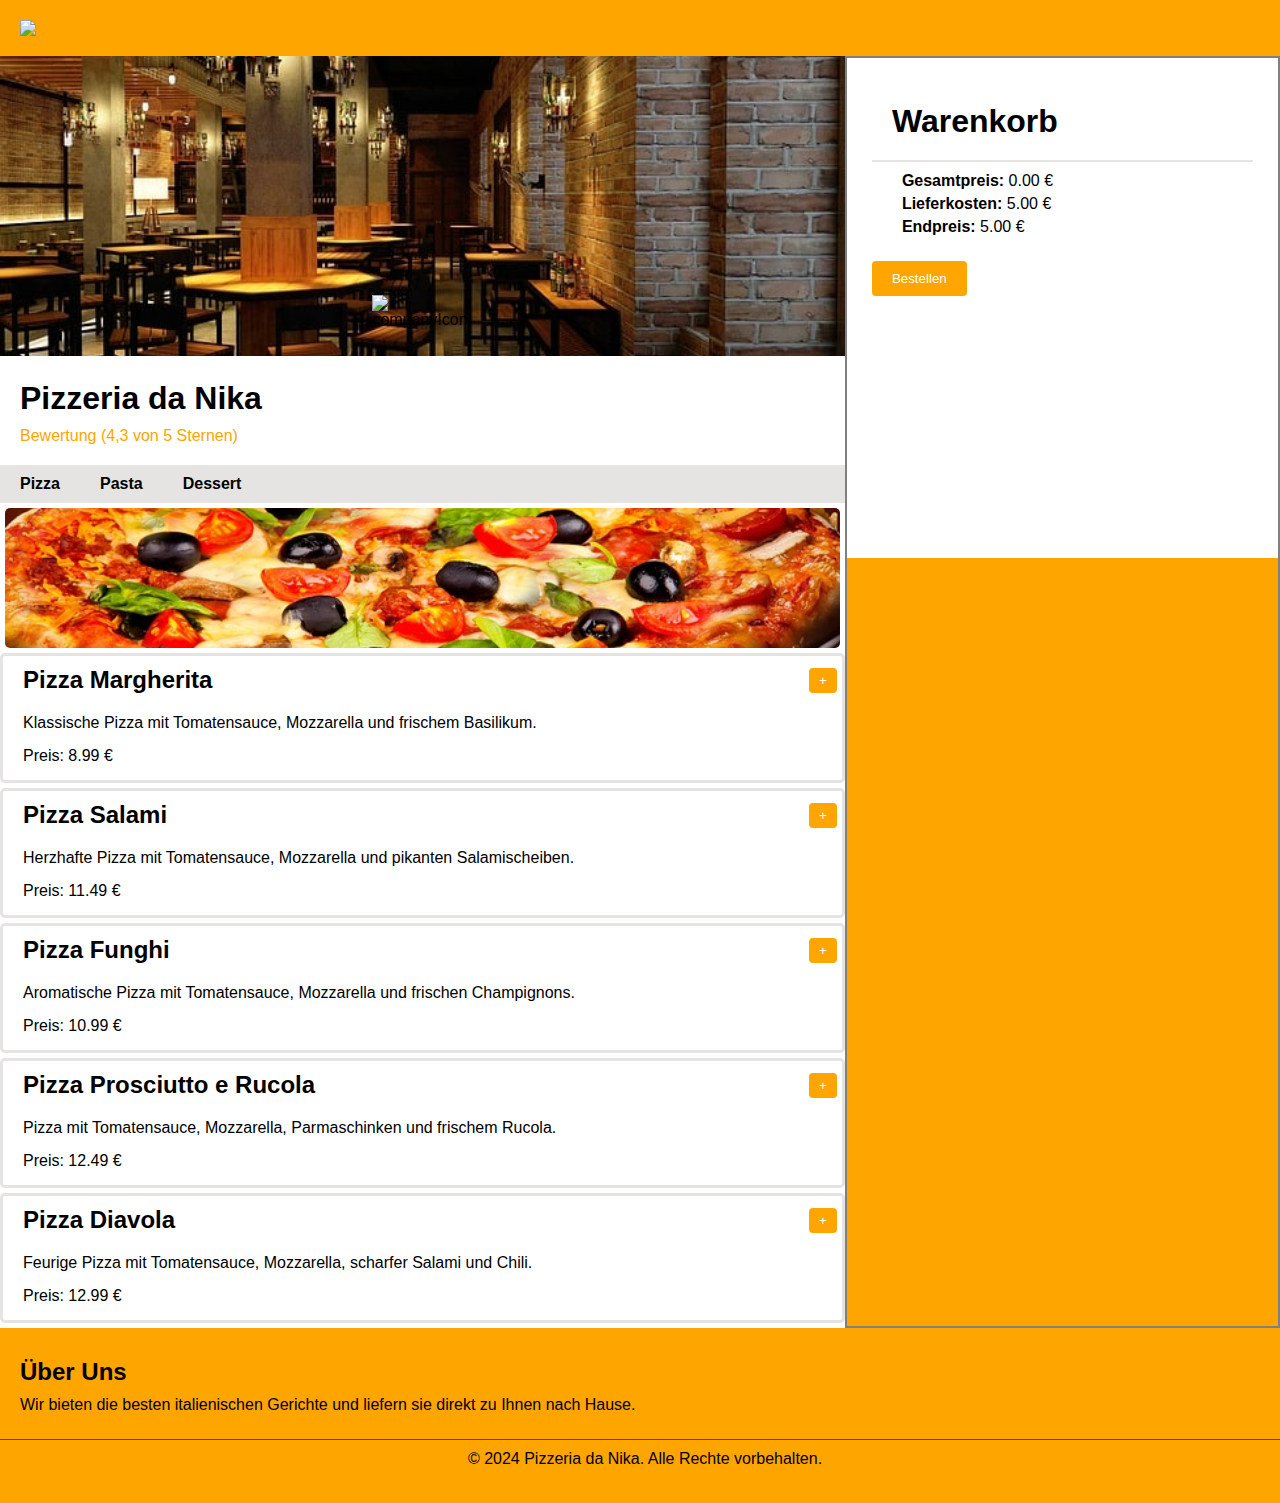
==== index.html @ 9e14b40e "new way" ====
<!DOCTYPE html>
<html lang="de">
<head>
    <meta charset="UTF-8">
    <meta name="viewport" content="width=device-width, initial-scale=1.0">
    <title>BestellApp</title>

    <script src="./scripts/db.js"></script>
    <script src="./scripts/template.js"></script>
    <script src="./script.js"></script>

    <link rel="stylesheet" href="./styles/fonts.css">
    <link rel="stylesheet" href="./styles/standard.css">
    <link rel="stylesheet" href="./styles/assets.css">
    <link rel="stylesheet" href="./styles/basket.css">
    <link rel="stylesheet" href="./style.css">
</head>
<body onload="init()">
    <section class="header">
        <img class="headerLogo" src="assets/icons/logo/Logo.png">
    </section>
    <section class="contentTotal">
        <div class="contentRestaurant">
            <div class="image-wrapper">
                <img class="contentRestaurantImage" src="assets/img/pizzaRestaurant.jpg" alt="bildDesPizzaRestaurant">
                <img class="companyIcon" src="assets/icons/logo/companyIcon.png" alt="companyIcon">
            </div>
            <div class="contentRestaurantHead">    
            </div>
            <div class="contentRestaurantTitelbox">
                <h1>Pizzeria da Nika</h1>
                <div class="restaurantRating">Bewertung (4,3 von 5 Sternen)</div>
            </div>
            <div class="contentRestaurantNavbar">
                <a href="#pizza" class="nav-link" onclick="toggleSection('pizza')">Pizza</a>
                <a href="#pasta" class="nav-link" onclick="toggleSection('pasta')">Pasta</a>
                <a href="#dessert" class="nav-link" onclick="toggleSection('dessert')">Dessert</a>
            </div>
            <div class="contentRestaurantCategory hidden" id="pizza">
            </div>
            <div class="contentRestaurantCategory hidden" id="pasta">    
            </div>
            <div class="contentRestaurantCategory hidden" id="dessert">    
            </div>
        </div>
        <div class="basketStickyrail">
            <div class="basket"><h1>Warenkorb</h1></div>
        </div>
        <div id="basketResponsive" class="basketResponsive">
            <!-- Mobiler Warenkorb-Inhalt wird hier gerendert -->
        </div>
        <button id="mobileBasketButton" class="mobileBasketButton" onclick="toggleMobileBasket()">Warenkorb anzeigen (€0.00)</button>
    </section>
    <section class="footer">
        <h2>Über Uns</h2>
        <p>Wir bieten die besten italienischen Gerichte und liefern sie direkt zu Ihnen nach Hause.</p>
        <div class="footer-bottom">
            <p>&copy; 2024 Pizzeria da Nika. Alle Rechte vorbehalten.</p>
        </div>
    </section>
</body>
</html>
---- styles/standard.css ----
*{
    box-sizing: border-box;
    margin: 0;
    scroll-behavior: smooth;
}

a {
    text-decoration: none;
}
---- styles/basket.css ----
.contentTotal {
    display: flex; /*content_wrapper*/
    flex-direction: row;
}

.contentRestaurant {
    width: calc(100% - 508px); /*content*/
    background-color: white;
}

.basketStickyrail {
    width: 500px; /*basket_wrapper*/
    flex-grow: 1;
    border-width: 2px;
    border-style: solid;
    border-color: grey;
}

.basket {
    width: 100%;
    height: 500px;
    background-color: white;
    position: sticky;
    top: 0;
    text-align: left;
    display: flex;
    flex-direction: column;
    padding: 25px;
    box-sizing: border-box;
}

.basket-item {
    display: flex;
    align-items: center;
    padding: 10px;
    border-bottom: 1px solid #E5E4E2;
}

.basket-item p {
    margin: 5px 0;
    flex-grow: 1;
}

.basket-item button {
    background-color: #FFA500;
    color: white;
    border: none;
    padding: 5px 10px;
    border-radius: 4px;
    cursor: pointer;
    margin: 0 5px;
}

.basket-item button:hover {
    background-color: #ff7f00;
}

.total-price {
    padding: 10px;
    border-top: 2px solid #E5E4E2;
    margin-top: 10px;
}

.placeOrderButton {
    background-color: #FFA500;
    color: white;
    border: none;
    padding: 10px 20px;
    border-radius: 4px;
    cursor: pointer;
    margin-top: 10px;
}

.placeOrderButton:hover {
    background-color: #ff7f00;
}

.order-message {
    margin-top: 20px;
    font-size: 16px;
    color: green;
}

/* Mobile Basket Button */
.mobileBasketButton {
    display: none; /* Standardmäßig ausblenden */
    position: fixed;
    bottom: 10px;
    left: 50%;
    transform: translateX(-50%);
    background-color: #FFA500;
    color: white;
    border: none;
    padding: 10px 20px;
    border-radius: 4px;
    cursor: pointer;
    z-index: 1000;
}

.mobileBasketButton:hover {
    background-color: #ff7f00;
}

/* Basket Dialog for Mobile */
.basketResponsive {
    display: none; /* Standardmäßig ausblenden */
    position: fixed;
    bottom: 0;
    left: 0;
    right: 0;
    background-color: white;
    box-shadow: 0 -2px 10px rgba(0, 0, 0, 0.1);
    z-index: 1000;
    max-height: 80vh;
    overflow-y: auto;
    border-top: 1px solid #E5E4E2;
    padding: 20px;
}

.basketResponsiveOpen {
    display: block;
}

@media (max-width: 756px) {
    body {
        overflow-x: hidden; /* Deaktiviert den horizontalen Scrollbalken */
    }

    .contentRestaurant {
        width: 100%;
    }

    .basketStickyrail {
        display: none; /* Verbirgt den Desktop-Warenkorb */
    }

    .mobileBasketButton {
        display: block; /* Zeigt den mobilen Warenkorb-Button */
    }
}
---- style.css ----
* {
    font-family: 'Gill Sans', 'Gill Sans MT', Calibri, 'Trebuchet MS', sans-serif;
    color: black;
}

body {
    background-color: #FFA500;
    min-height: 100vh;
}

.headerLogo {
    width: 200px;
    padding: 20px;
    display: flex;
}

.image-wrapper {
    position: relative;
}

.contentTotal {
    display: flex; /*content_wrapper*/
    flex-direction: row;
}

.contentRestaurant {
    width: calc(100% - 308px); /*content*/
    background-color: white;
}

.contentRestaurantImage {
    width: 100%;
    height: 300px;
    object-fit: cover;
}

.companyIcon {
    position: absolute;
    bottom: -35px;
    left: 50%;
    transform: translateX(-50%);
    width: 100px;
    height: 100px;
}

.restaurantRating {
    color: #FFA500;
    padding: 0px 0px 20px 20px;
}

h1 {
    padding: 20px 0px 10px 20px;
}

.contentRestaurantNavbar {
    display: flex;
    gap: 20px;
    background-color: #E5E4E2;
    padding: 5px 10px 5px 10px;
    width: 100%;
}

.nav-link {
    text-decoration: none;
    font-size: 16px;
    font-weight: bold;
    padding: 5px 10px;
    border-radius: 4px;
    transition: background-color 0.3s ease;
}

.nav-link:hover {
    background-color: white;
    color: #FFA500;
}

.contentRestaurantCategory {
    display: flex;
    flex-direction: column;
    background-color: #ffffff;
    border-radius: 5px;
    width: 100%;
}

.contentCategoryPizzaImg, .contentCategoryPastaImg, .contentCategoryDessertImg {
    width: 100%;
    height: 150px;
    object-fit: cover;
    padding: 5px;
    border-radius: 10px;
}

h2 {
    padding: 10px 10px 10px 20px;
}

p {
    padding: 0px 10px 5px 20px;
}

.dish-item {
    object-fit: cover;
    width: 100%;
    border-width: 1px;
    border: solid;
    border-color: #E5E4E2;
    border-radius: 5px;
    margin-bottom: 5px;
}

.hidden {
    display: none;
}

.dish-header {
    display: flex;
    justify-content: space-between; /* Platz zwischen Titel und Button aufteilen */
    align-items: center;
    margin-bottom: 10px;
}

.dish-header h2 {
    margin: 0; /* Kein Abstand, damit es gut aussieht */
}

.add-to-basket-button {
    background-color: #FFA500;
    color: white;
    border: none;
    padding: 5px 10px;
    margin-right: 5px; /* Button um 5px nach links versetzen */
    border-radius: 4px;
    cursor: pointer;
}

.add-to-basket-button:hover {
    background-color: #ff7f00;
}

.dish-item p {
    margin: 0 0 10px 0; /* Abstände zwischen den Texten */
}

.footer {
    background-color: #FFA500;
    padding: 20px 0;
}

.footer-bottom {
    text-align: center;
    padding: 10px 0;
    border-top: 1px solid #444;
    margin-top: 20px;
}
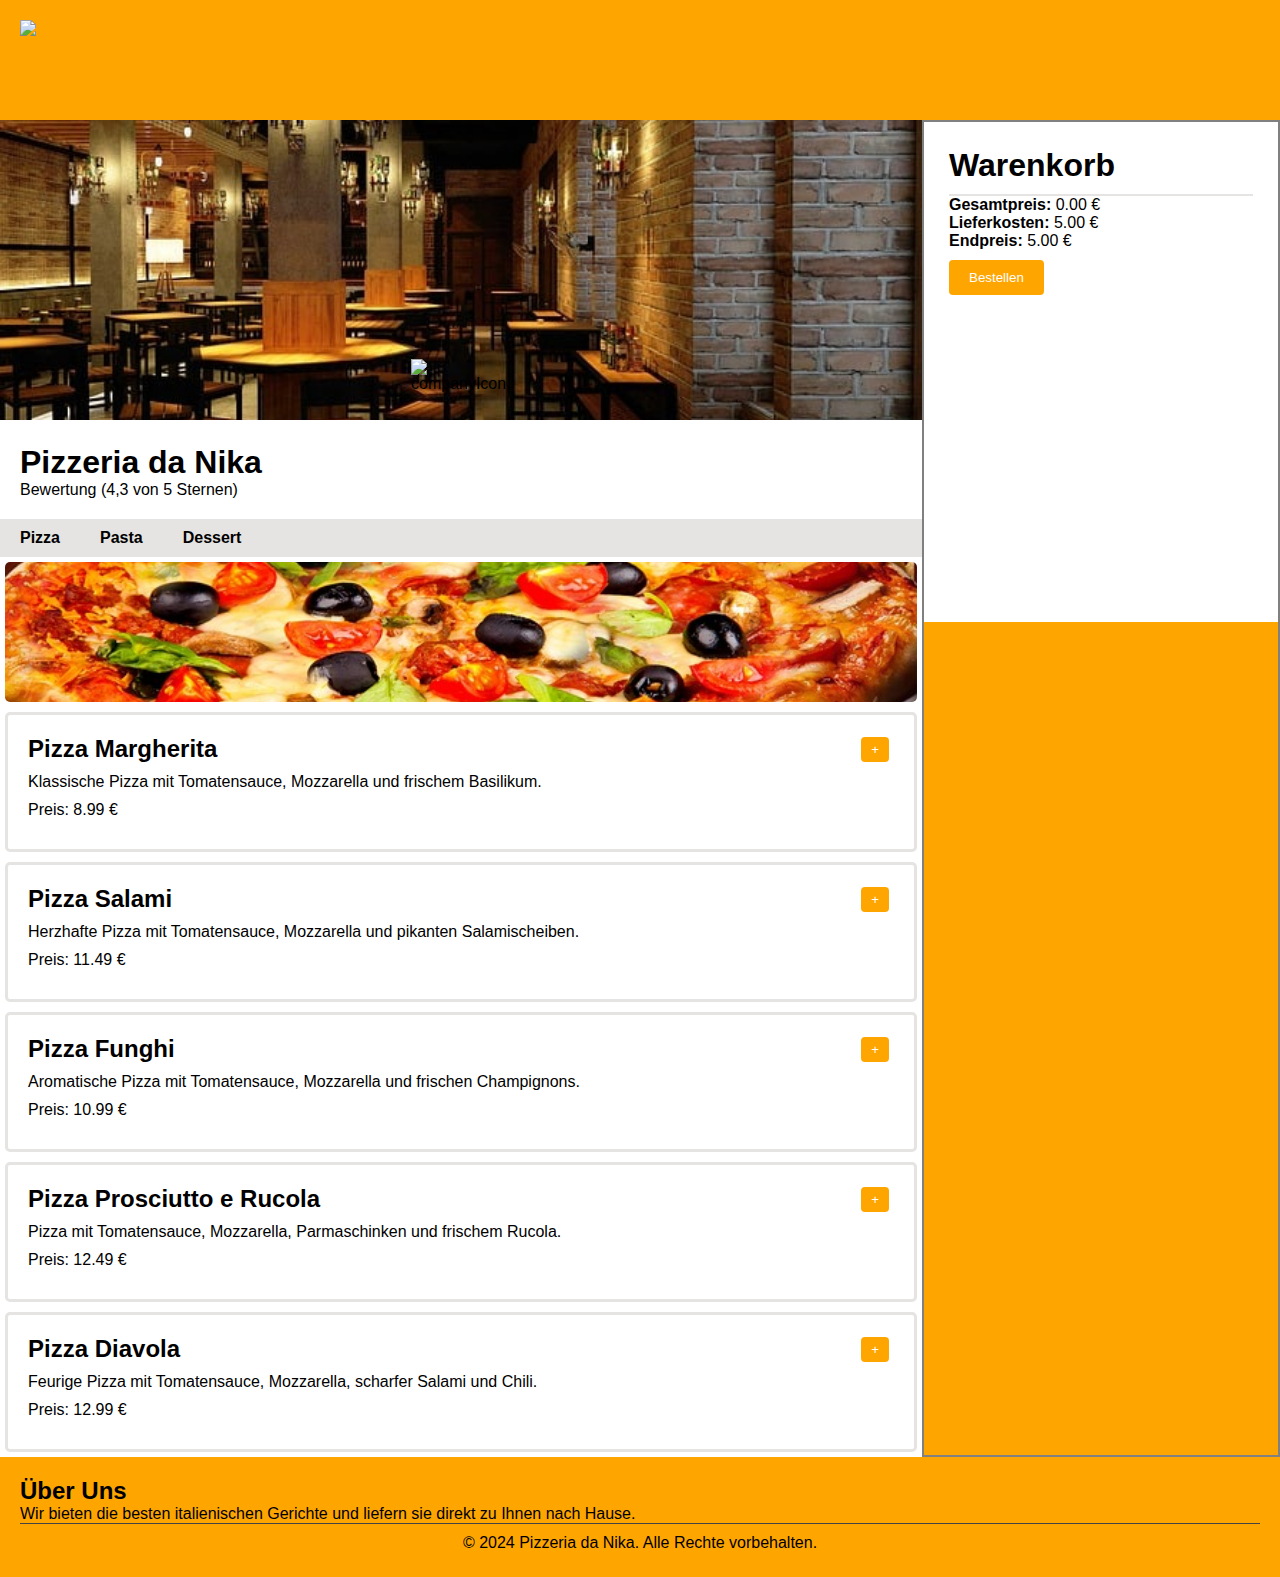
==== commit e04d4837: "changes" ====
--- a/index.html
+++ b/index.html
@@ -44,12 +44,13 @@
             </div>
         </div>
         <div class="basketStickyrail">
-            <div class="basket"><h1>Warenkorb</h1></div>
+            <div class="basket"><h1>Warenkorb</h1>
+            </div>
         </div>
-        <div id="basketResponsive" class="basketResponsive">
-            <!-- Mobiler Warenkorb-Inhalt wird hier gerendert -->
-        </div>
-        <button id="mobileBasketButton" class="mobileBasketButton" onclick="toggleMobileBasket()">Warenkorb anzeigen (€0.00)</button>
+    <div id="basketResponsive" class="basketResponsive">
+        <!-- Mobiler Warenkorb-Inhalt wird hier gerendert -->
+    </div>
+    <button id="mobileBasketButton" class="mobileBasketButton" onclick="toggleMobileBasket()">Warenkorb anzeigen (€0.00)</button>
     </section>
     <section class="footer">
         <h2>Über Uns</h2>
--- a/styles/basket.css
+++ b/styles/basket.css
@@ -1,15 +1,5 @@
-.contentTotal {
-    display: flex; /*content_wrapper*/
-    flex-direction: row;
-}
-
-.contentRestaurant {
-    width: calc(100% - 508px); /*content*/
-    background-color: white;
-}
-
 .basketStickyrail {
-    width: 500px; /*basket_wrapper*/
+    width: 350px; /*basket_wrapper*/
     flex-grow: 1;
     border-width: 2px;
     border-style: solid;
@@ -56,7 +46,6 @@
 }
 
 .total-price {
-    padding: 10px;
     border-top: 2px solid #E5E4E2;
     margin-top: 10px;
 }
@@ -121,16 +110,17 @@
     display: block;
 }
 
-@media (max-width: 756px) {
+@media (max-width: 800px) {
     body {
         overflow-x: hidden; /* Deaktiviert den horizontalen Scrollbalken */
     }
 
     .contentRestaurant {
         width: 100%;
+        background-color: white;
     }
 
-    .basketStickyrail {
+    .basket {
         display: none; /* Verbirgt den Desktop-Warenkorb */
     }
 
--- a/style.css
+++ b/style.css
@@ -8,10 +8,15 @@
     min-height: 100vh;
 }
 
+.header {
+    height: 120px;
+    padding: 20px;
+    display: flex;
+}
+
+
 .headerLogo {
     width: 200px;
-    padding: 20px;
-    display: flex;
 }
 
 .image-wrapper {
@@ -24,7 +29,7 @@
 }
 
 .contentRestaurant {
-    width: calc(100% - 308px); /*content*/
+    width: calc(100% - 358px); /*content*/
     background-color: white;
 }
 
@@ -43,14 +48,17 @@
     height: 100px;
 }
 
+.contentRestaurantTitelbox {
+    padding: 20px;
+};
+
 .restaurantRating {
     color: #FFA500;
-    padding: 0px 0px 20px 20px;
 }
 
-h1 {
+/*h1 {
     padding: 20px 0px 10px 20px;
-}
+}*/
 
 .contentRestaurantNavbar {
     display: flex;
@@ -90,22 +98,23 @@
     border-radius: 10px;
 }
 
-h2 {
+/*h2 {
     padding: 10px 10px 10px 20px;
-}
+}*/
 
-p {
+/*p {
     padding: 0px 10px 5px 20px;
-}
+}*/
 
 .dish-item {
     object-fit: cover;
-    width: 100%;
+    width: calc(100% - 10px);
     border-width: 1px;
     border: solid;
     border-color: #E5E4E2;
     border-radius: 5px;
-    margin-bottom: 5px;
+    margin: 5px;
+    padding: 20px;
 }
 
 .hidden {
@@ -142,14 +151,18 @@
 }
 
 .footer {
+/*    position: fixed;
+    bottom: 0;
+    left: 0;*/
+    width: 100%;
+    height: 120px;
     background-color: #FFA500;
-    padding: 20px 0;
+    padding: 20px;
 }
 
 .footer-bottom {
     text-align: center;
     padding: 10px 0;
     border-top: 1px solid #444;
-    margin-top: 20px;
 }
 
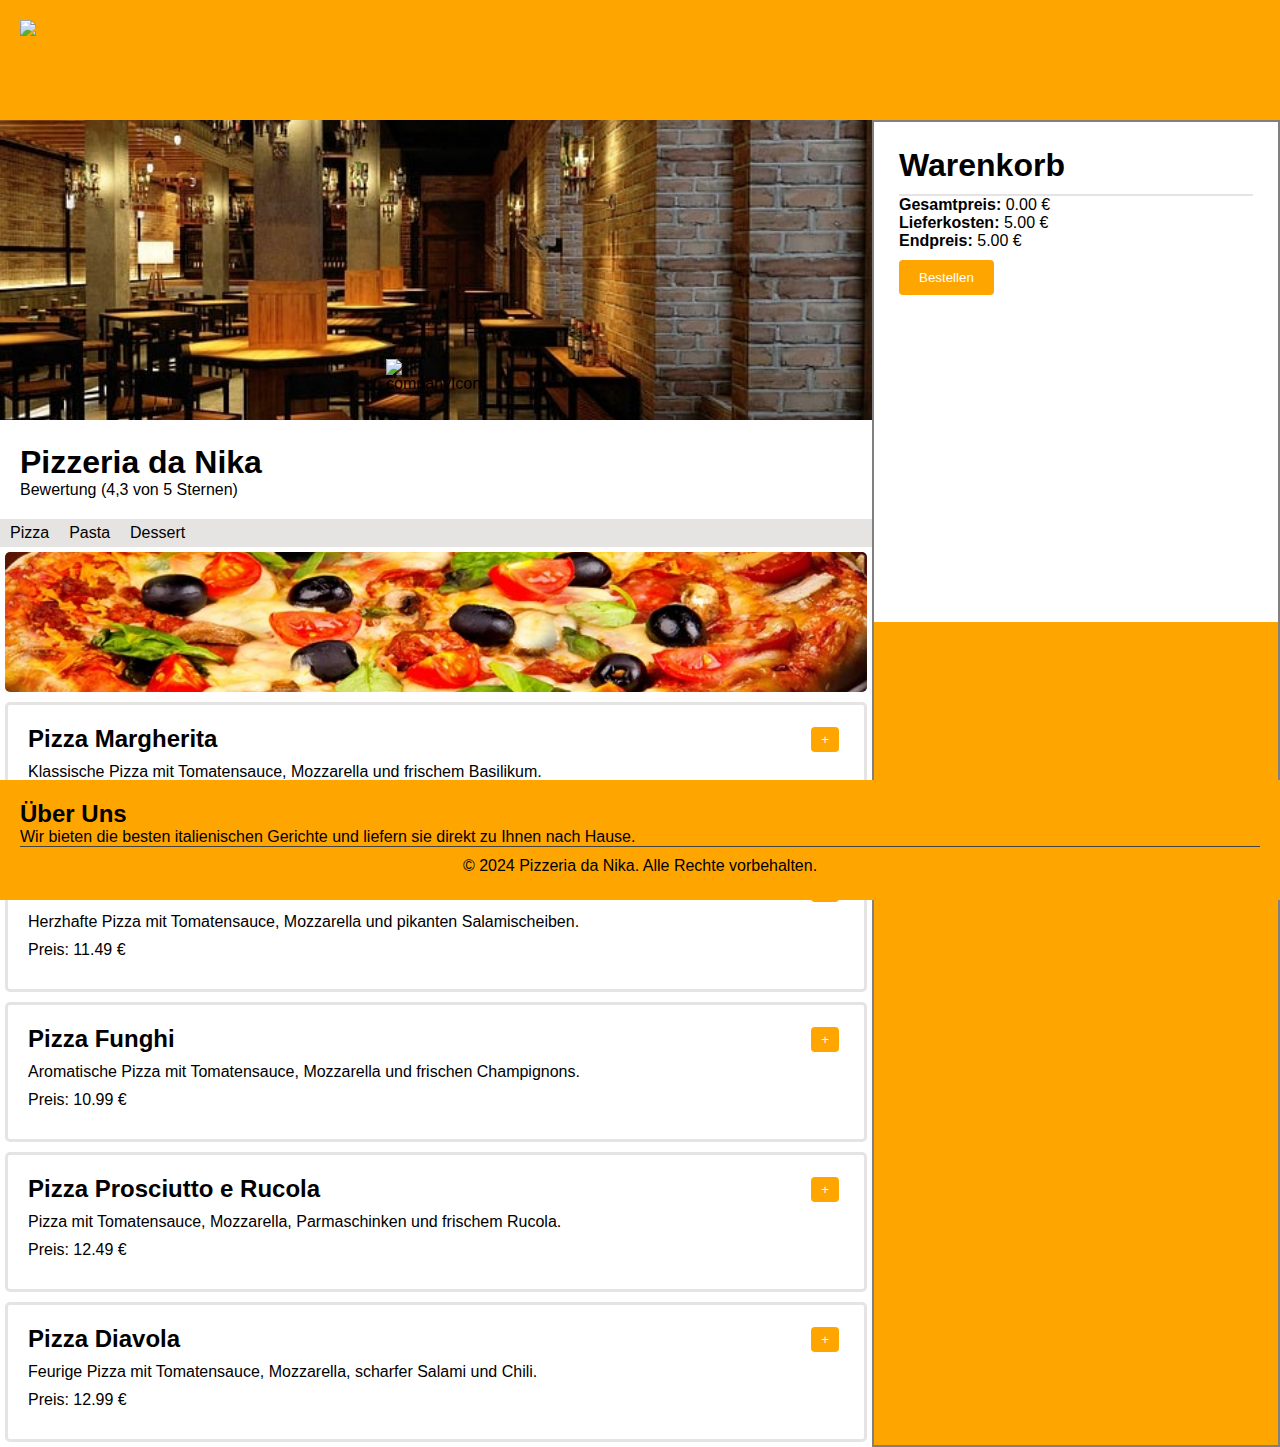
==== commit 2c164b3d: "checked camelCase and redesign" ====
--- a/index.html
+++ b/index.html
@@ -21,7 +21,7 @@
     </section>
     <section class="contentTotal">
         <div class="contentRestaurant">
-            <div class="image-wrapper">
+            <div class="imageWrapper">
                 <img class="contentRestaurantImage" src="assets/img/pizzaRestaurant.jpg" alt="bildDesPizzaRestaurant">
                 <img class="companyIcon" src="assets/icons/logo/companyIcon.png" alt="companyIcon">
             </div>
@@ -55,7 +55,7 @@
     <section class="footer">
         <h2>Über Uns</h2>
         <p>Wir bieten die besten italienischen Gerichte und liefern sie direkt zu Ihnen nach Hause.</p>
-        <div class="footer-bottom">
+        <div class="footerBottom">
             <p>&copy; 2024 Pizzeria da Nika. Alle Rechte vorbehalten.</p>
         </div>
     </section>
--- a/styles/basket.css
+++ b/styles/basket.css
@@ -1,5 +1,5 @@
 .basketStickyrail {
-    width: 350px; /*basket_wrapper*/
+    width: 400px; /*basket_wrapper*/
     flex-grow: 1;
     border-width: 2px;
     border-style: solid;
@@ -17,21 +17,36 @@
     flex-direction: column;
     padding: 25px;
     box-sizing: border-box;
+    overflow-y: auto;
 }
 
-.basket-item {
+.basketItem {
     display: flex;
-    align-items: center;
-    padding: 10px;
+    flex-direction: column;
+    padding: 10px 0px;
     border-bottom: 1px solid #E5E4E2;
 }
 
-.basket-item p {
+.basketItemName {
+    margin-bottom: 10px; /* Fügt einen Abstand zwischen dem Namen und den Steuerelementen hinzu */
+}
+
+.basketItemControls {
+    display: flex;
+    align-items: center; /* Zentriert die Elemente vertikal */
+    gap: 10px; /* Abstand zwischen den Elementen */
+}
+
+.basketItemControls button, .basketItemControls p { 
+    margin: 0; 
+}
+
+.basketItem p {
     margin: 5px 0;
     flex-grow: 1;
 }
 
-.basket-item button {
+.basketItem button {
     background-color: #FFA500;
     color: white;
     border: none;
@@ -41,11 +56,11 @@
     margin: 0 5px;
 }
 
-.basket-item button:hover {
+.basketItem button:hover {
     background-color: #ff7f00;
 }
 
-.total-price {
+.totalPrice {
     border-top: 2px solid #E5E4E2;
     margin-top: 10px;
 }
@@ -64,7 +79,7 @@
     background-color: #ff7f00;
 }
 
-.order-message {
+.orderMessage {
     margin-top: 20px;
     font-size: 16px;
     color: green;
@@ -74,13 +89,13 @@
 .mobileBasketButton {
     display: none; /* Standardmäßig ausblenden */
     position: fixed;
-    bottom: 10px;
+    bottom: 50px;
     left: 50%;
     transform: translateX(-50%);
-    background-color: #FFA500;
+    background-color:blue;
     color: white;
     border: none;
-    padding: 10px 20px;
+    padding: 20px 40px;
     border-radius: 4px;
     cursor: pointer;
     z-index: 1000;
@@ -94,7 +109,7 @@
 .basketResponsive {
     display: none; /* Standardmäßig ausblenden */
     position: fixed;
-    bottom: 0;
+    bottom: 20px;
     left: 0;
     right: 0;
     background-color: white;
--- a/style.css
+++ b/style.css
@@ -19,7 +19,7 @@
     width: 200px;
 }
 
-.image-wrapper {
+.imageWrapper {
     position: relative;
 }
 
@@ -29,7 +29,7 @@
 }
 
 .contentRestaurant {
-    width: calc(100% - 358px); /*content*/
+    width: calc(100% - 408px); /*content*/
     background-color: white;
 }
 
@@ -56,10 +56,6 @@
     color: #FFA500;
 }
 
-/*h1 {
-    padding: 20px 0px 10px 20px;
-}*/
-
 .contentRestaurantNavbar {
     display: flex;
     gap: 20px;
@@ -68,7 +64,7 @@
     width: 100%;
 }
 
-.nav-link {
+.navLink {
     text-decoration: none;
     font-size: 16px;
     font-weight: bold;
@@ -77,7 +73,7 @@
     transition: background-color 0.3s ease;
 }
 
-.nav-link:hover {
+.navLink:hover {
     background-color: white;
     color: #FFA500;
 }
@@ -106,7 +102,7 @@
     padding: 0px 10px 5px 20px;
 }*/
 
-.dish-item {
+.dishItem {
     object-fit: cover;
     width: calc(100% - 10px);
     border-width: 1px;
@@ -121,18 +117,18 @@
     display: none;
 }
 
-.dish-header {
+.dishHeader {
     display: flex;
     justify-content: space-between; /* Platz zwischen Titel und Button aufteilen */
     align-items: center;
     margin-bottom: 10px;
 }
 
-.dish-header h2 {
+.dishHeader h2 {
     margin: 0; /* Kein Abstand, damit es gut aussieht */
 }
 
-.add-to-basket-button {
+.addToBasketButton {
     background-color: #FFA500;
     color: white;
     border: none;
@@ -142,25 +138,25 @@
     cursor: pointer;
 }
 
-.add-to-basket-button:hover {
+.addToBasketButton:hover {
     background-color: #ff7f00;
 }
 
-.dish-item p {
+.dishItem p {
     margin: 0 0 10px 0; /* Abstände zwischen den Texten */
 }
 
 .footer {
-/*    position: fixed;
+    position: fixed;
     bottom: 0;
-    left: 0;*/
+    left: 0;
     width: 100%;
     height: 120px;
     background-color: #FFA500;
     padding: 20px;
 }
 
-.footer-bottom {
+.footerBottom {
     text-align: center;
     padding: 10px 0;
     border-top: 1px solid #444;
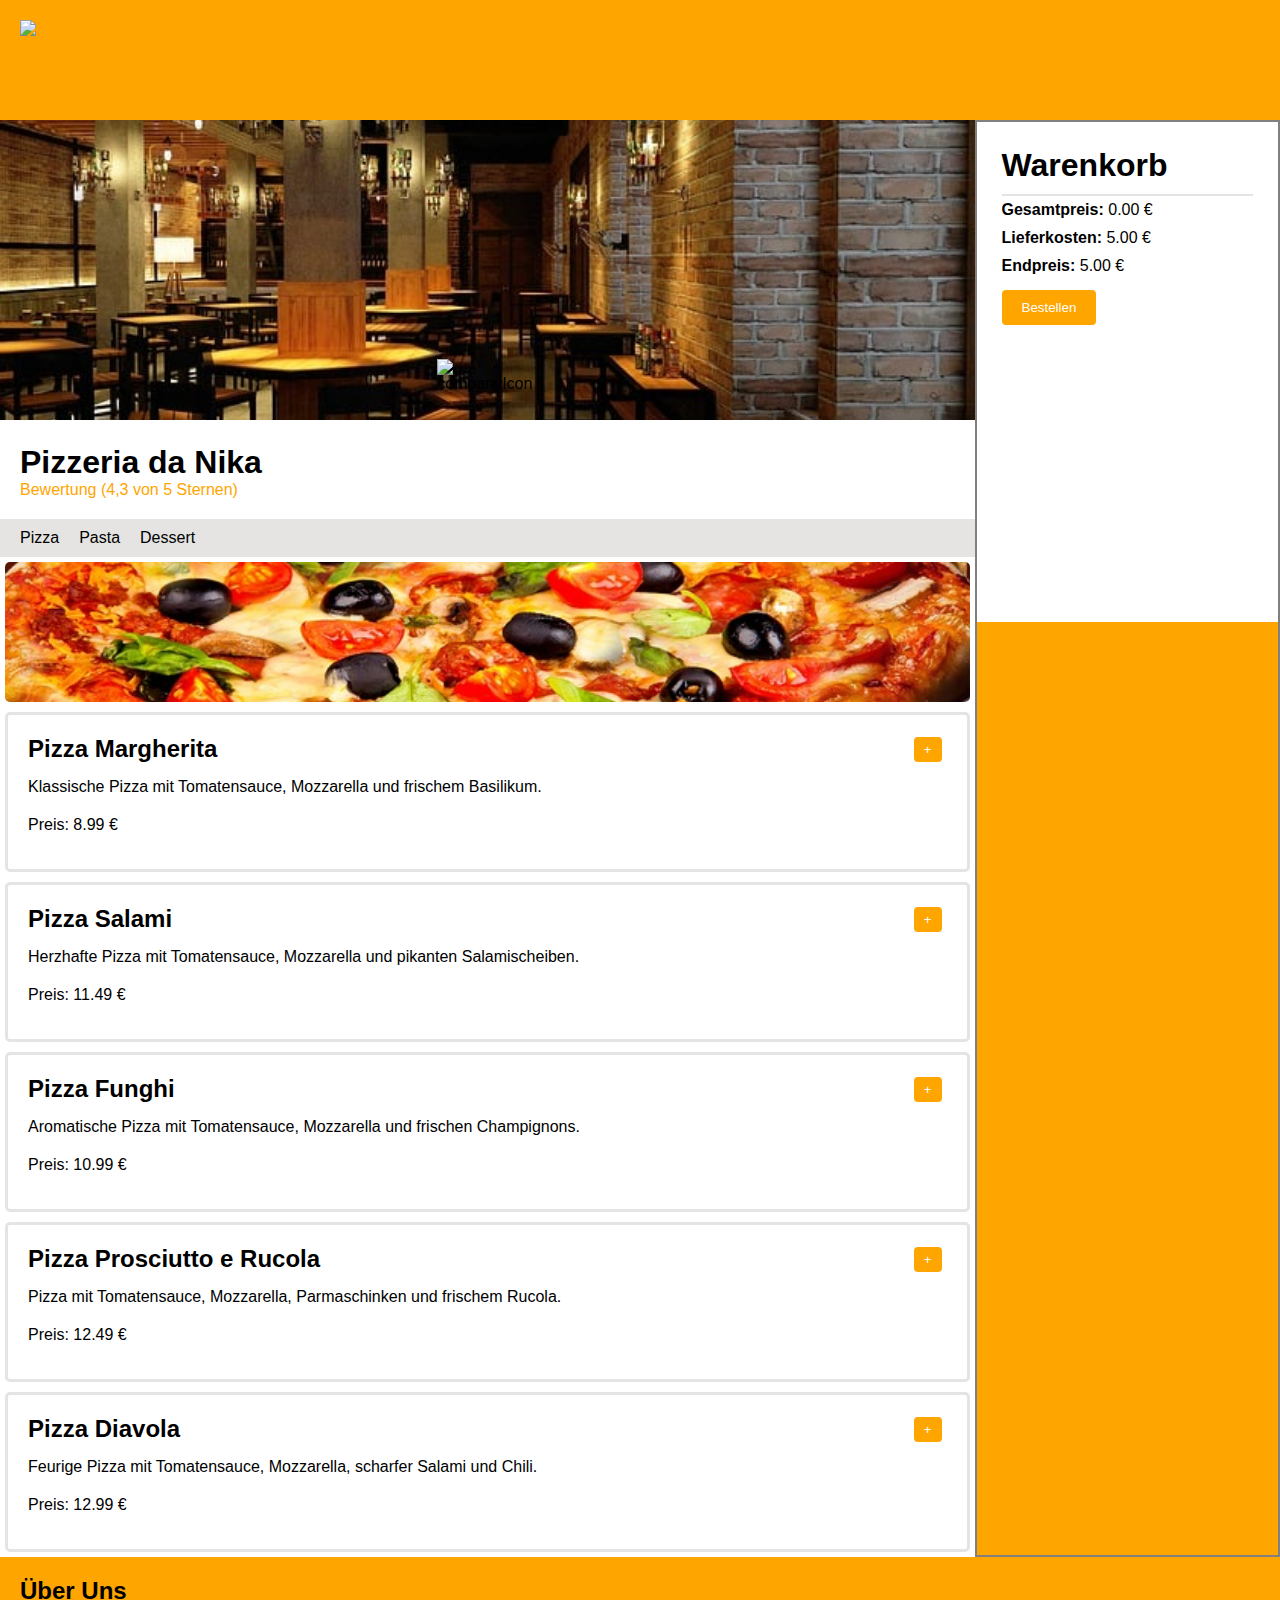
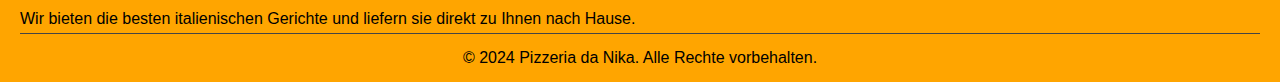
==== commit c6e44b85: "saveData" ====
--- a/index.html
+++ b/index.html
@@ -47,10 +47,7 @@
             <div class="basket"><h1>Warenkorb</h1>
             </div>
         </div>
-    <div id="basketResponsive" class="basketResponsive">
-        <!-- Mobiler Warenkorb-Inhalt wird hier gerendert -->
-    </div>
-    <button id="mobileBasketButton" class="mobileBasketButton" onclick="toggleMobileBasket()">Warenkorb anzeigen (€0.00)</button>
+    <button class="mobileBasketButton" onclick="toggleMobileBasket()">Warenkorb anzeigen</button>
     </section>
     <section class="footer">
         <h2>Über Uns</h2>
--- a/styles/basket.css
+++ b/styles/basket.css
@@ -95,8 +95,8 @@
     background-color:blue;
     color: white;
     border: none;
-    padding: 20px 40px;
-    border-radius: 4px;
+    padding: 20px 60px;
+    border-radius: 5px;
     cursor: pointer;
     z-index: 1000;
 }
@@ -105,37 +105,8 @@
     background-color: #ff7f00;
 }
 
-/* Basket Dialog for Mobile */
-.basketResponsive {
-    display: none; /* Standardmäßig ausblenden */
-    position: fixed;
-    bottom: 20px;
-    left: 0;
-    right: 0;
-    background-color: white;
-    box-shadow: 0 -2px 10px rgba(0, 0, 0, 0.1);
-    z-index: 1000;
-    max-height: 80vh;
-    overflow-y: auto;
-    border-top: 1px solid #E5E4E2;
-    padding: 20px;
-}
-
-.basketResponsiveOpen {
-    display: block;
-}
-
-@media (max-width: 800px) {
-    body {
-        overflow-x: hidden; /* Deaktiviert den horizontalen Scrollbalken */
-    }
-
-    .contentRestaurant {
-        width: 100%;
-        background-color: white;
-    }
-
-    .basket {
+@media (max-width: 820px) {
+    .basketStickyrail {
         display: none; /* Verbirgt den Desktop-Warenkorb */
     }
 
--- a/style.css
+++ b/style.css
@@ -28,8 +28,12 @@
     flex-direction: row;
 }
 
+h1 {
+    font-size: 32px;
+}
+
 .contentRestaurant {
-    width: calc(100% - 408px); /*content*/
+    width: 100%; /*content*/
     background-color: white;
 }
 
@@ -50,7 +54,7 @@
 
 .contentRestaurantTitelbox {
     padding: 20px;
-};
+}
 
 .restaurantRating {
     color: #FFA500;
@@ -60,7 +64,7 @@
     display: flex;
     gap: 20px;
     background-color: #E5E4E2;
-    padding: 5px 10px 5px 10px;
+    padding: 10px 20px;
     width: 100%;
 }
 
@@ -98,9 +102,9 @@
     padding: 10px 10px 10px 20px;
 }*/
 
-/*p {
-    padding: 0px 10px 5px 20px;
-}*/
+p {
+    padding: 5px 0px;
+}
 
 .dishItem {
     object-fit: cover;
@@ -147,9 +151,6 @@
 }
 
 .footer {
-    position: fixed;
-    bottom: 0;
-    left: 0;
     width: 100%;
     height: 120px;
     background-color: #FFA500;
@@ -162,3 +163,31 @@
     border-top: 1px solid #444;
 }
 
+@media (max-width: 820px) {
+    .contentRestaurant {
+        width: 100%;
+        background-color: white;
+    }
+}
+
+@media (max-width: 520px) {
+    .companyIcon {
+        position: absolute;
+        bottom: -25px;
+        left: 80%;
+        transform: translateX(-50%);
+        width: 80px;
+        height: 80px;
+    }
+
+    .header {
+        display: flex;
+        justify-content: center;
+    }
+
+    .contentRestaurantImage {
+        width: 100%;
+        height: 200px;
+        object-fit: cover;
+    }
+}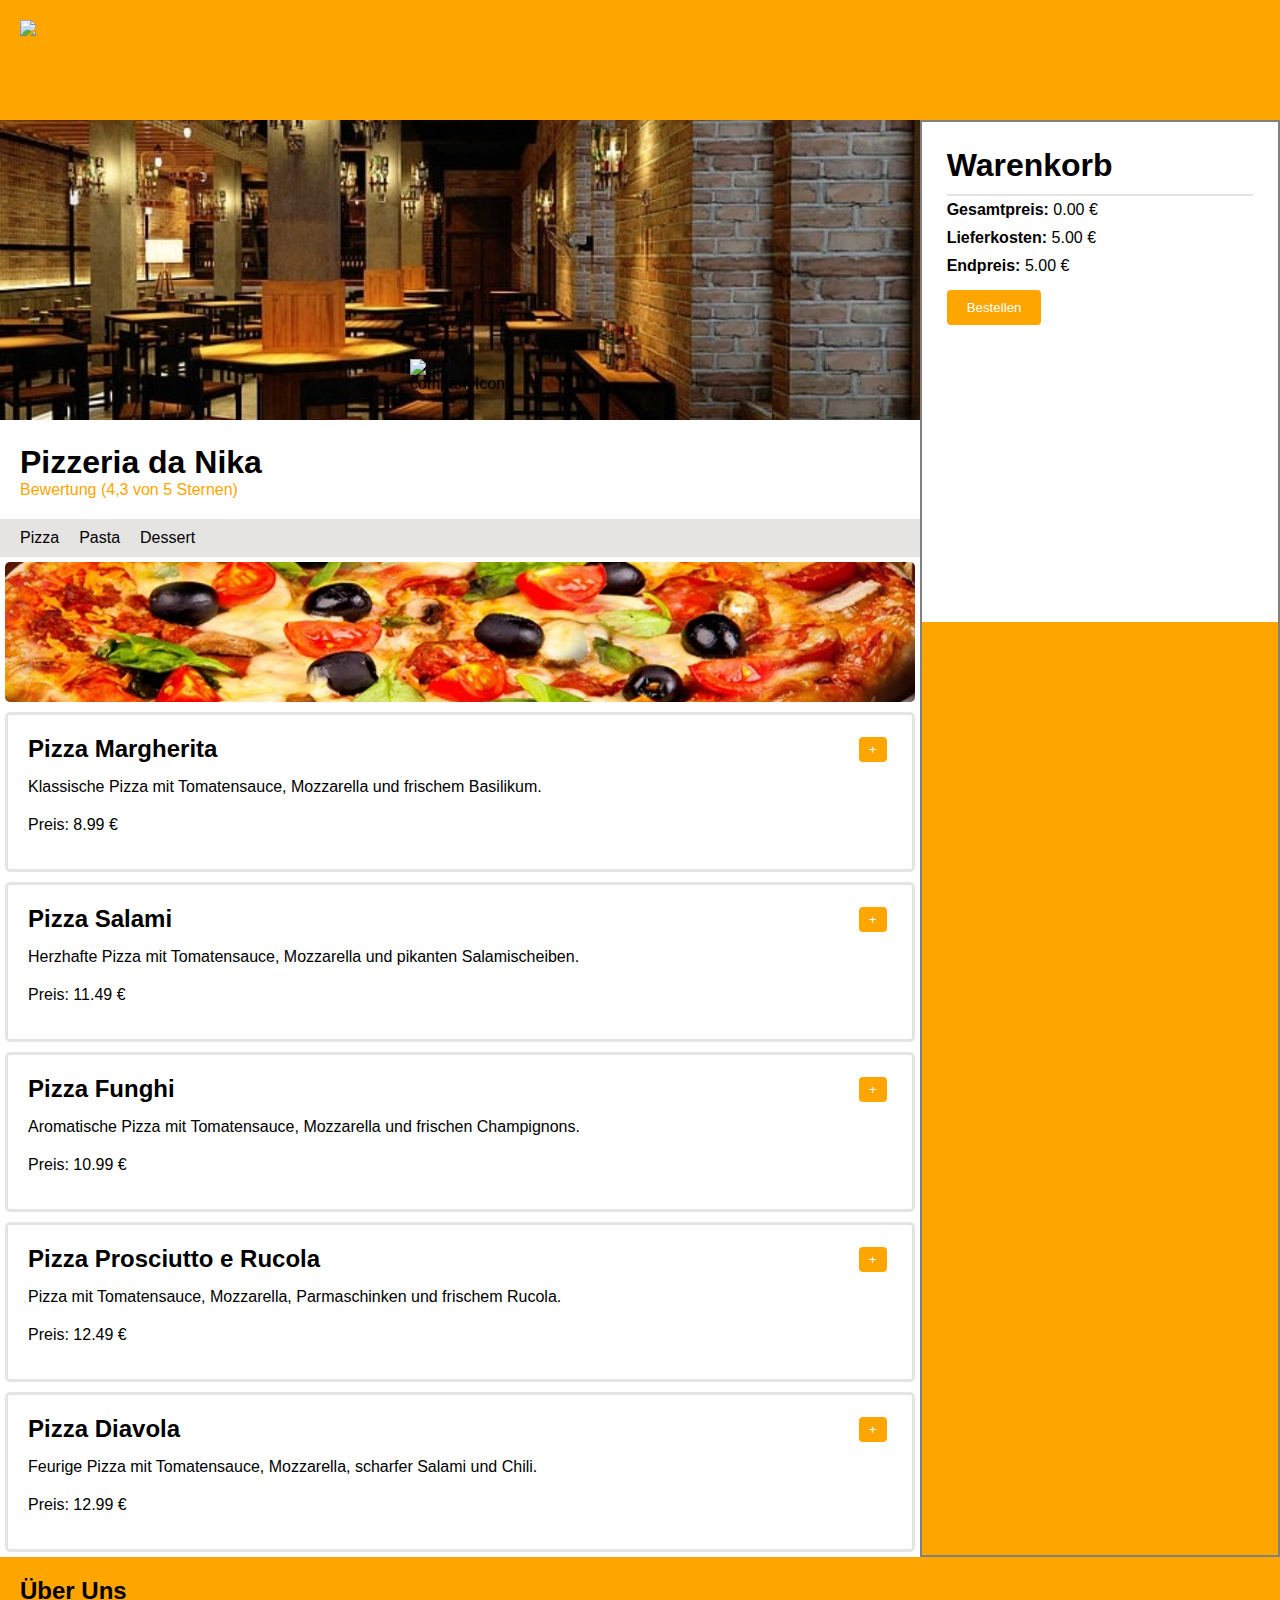
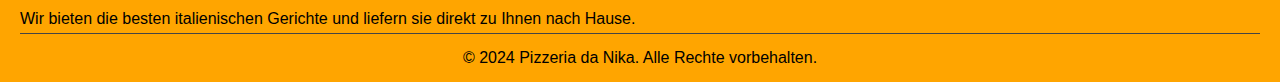
==== commit a2e5c1d0: "display none, no basket" ====
--- a/index.html
+++ b/index.html
@@ -20,6 +20,7 @@
         <img class="headerLogo" src="assets/icons/logo/Logo.png">
     </section>
     <section class="contentTotal">
+        <!-- Restaurant Content -->
         <div class="contentRestaurant">
             <div class="imageWrapper">
                 <img class="contentRestaurantImage" src="assets/img/pizzaRestaurant.jpg" alt="bildDesPizzaRestaurant">
@@ -43,12 +44,18 @@
             <div class="contentRestaurantCategory hidden" id="dessert">    
             </div>
         </div>
-        <div class="basketStickyrail">
-            <div class="basket"><h1>Warenkorb</h1>
+        
+        <!-- Basket Section (Standardmäßig sichtbar) -->
+        <div class="basketStickyrail" id="basketSection">
+            <div class="basket">
+                <h1>Warenkorb</h1>
             </div>
         </div>
-    <button class="mobileBasketButton" onclick="toggleMobileBasket()">Warenkorb anzeigen</button>
+
+        <!-- Mobile Basket Button (Nur sichtbar bei < 920px) -->
+        <button class="mobileBasketButton" onclick="toggleMobileBasket()">Warenkorb anzeigen</button>
     </section>
+
     <section class="footer">
         <h2>Über Uns</h2>
         <p>Wir bieten die besten italienischen Gerichte und liefern sie direkt zu Ihnen nach Hause.</p>
@@ -58,3 +65,4 @@
     </section>
 </body>
 </html>
+
--- a/styles/basket.css
+++ b/styles/basket.css
@@ -1,5 +1,5 @@
 .basketStickyrail {
-    width: 400px; /*basket_wrapper*/
+    width: 500px; /*basket_wrapper*/
     flex-grow: 1;
     border-width: 2px;
     border-style: solid;
@@ -89,13 +89,14 @@
 .mobileBasketButton {
     display: none; /* Standardmäßig ausblenden */
     position: fixed;
-    bottom: 50px;
+    bottom: 20px;
     left: 50%;
     transform: translateX(-50%);
     background-color:blue;
     color: white;
     border: none;
-    padding: 20px 60px;
+    padding: 15px 50px;
+    font-size: 16px;
     border-radius: 5px;
     cursor: pointer;
     z-index: 1000;
@@ -105,7 +106,7 @@
     background-color: #ff7f00;
 }
 
-@media (max-width: 820px) {
+@media (max-width: 920px) {
     .basketStickyrail {
         display: none; /* Verbirgt den Desktop-Warenkorb */
     }
@@ -113,4 +114,9 @@
     .mobileBasketButton {
         display: block; /* Zeigt den mobilen Warenkorb-Button */
     }
-}
+
+    .basketItemControls button {
+        padding: 8px 14px; /* Größere Klickfläche */
+        font-size: 14px; /* Etwas größere Schrift */
+    }
+}--- a/style.css
+++ b/style.css
@@ -163,14 +163,22 @@
     border-top: 1px solid #444;
 }
 
-@media (max-width: 820px) {
+.hidden {
+    display: none;
+}
+
+@media (max-width: 920px) {
     .contentRestaurant {
         width: 100%;
         background-color: white;
     }
 }
 
-@media (max-width: 520px) {
+
+
+
+
+@media (max-width: 620px) {
     .companyIcon {
         position: absolute;
         bottom: -25px;
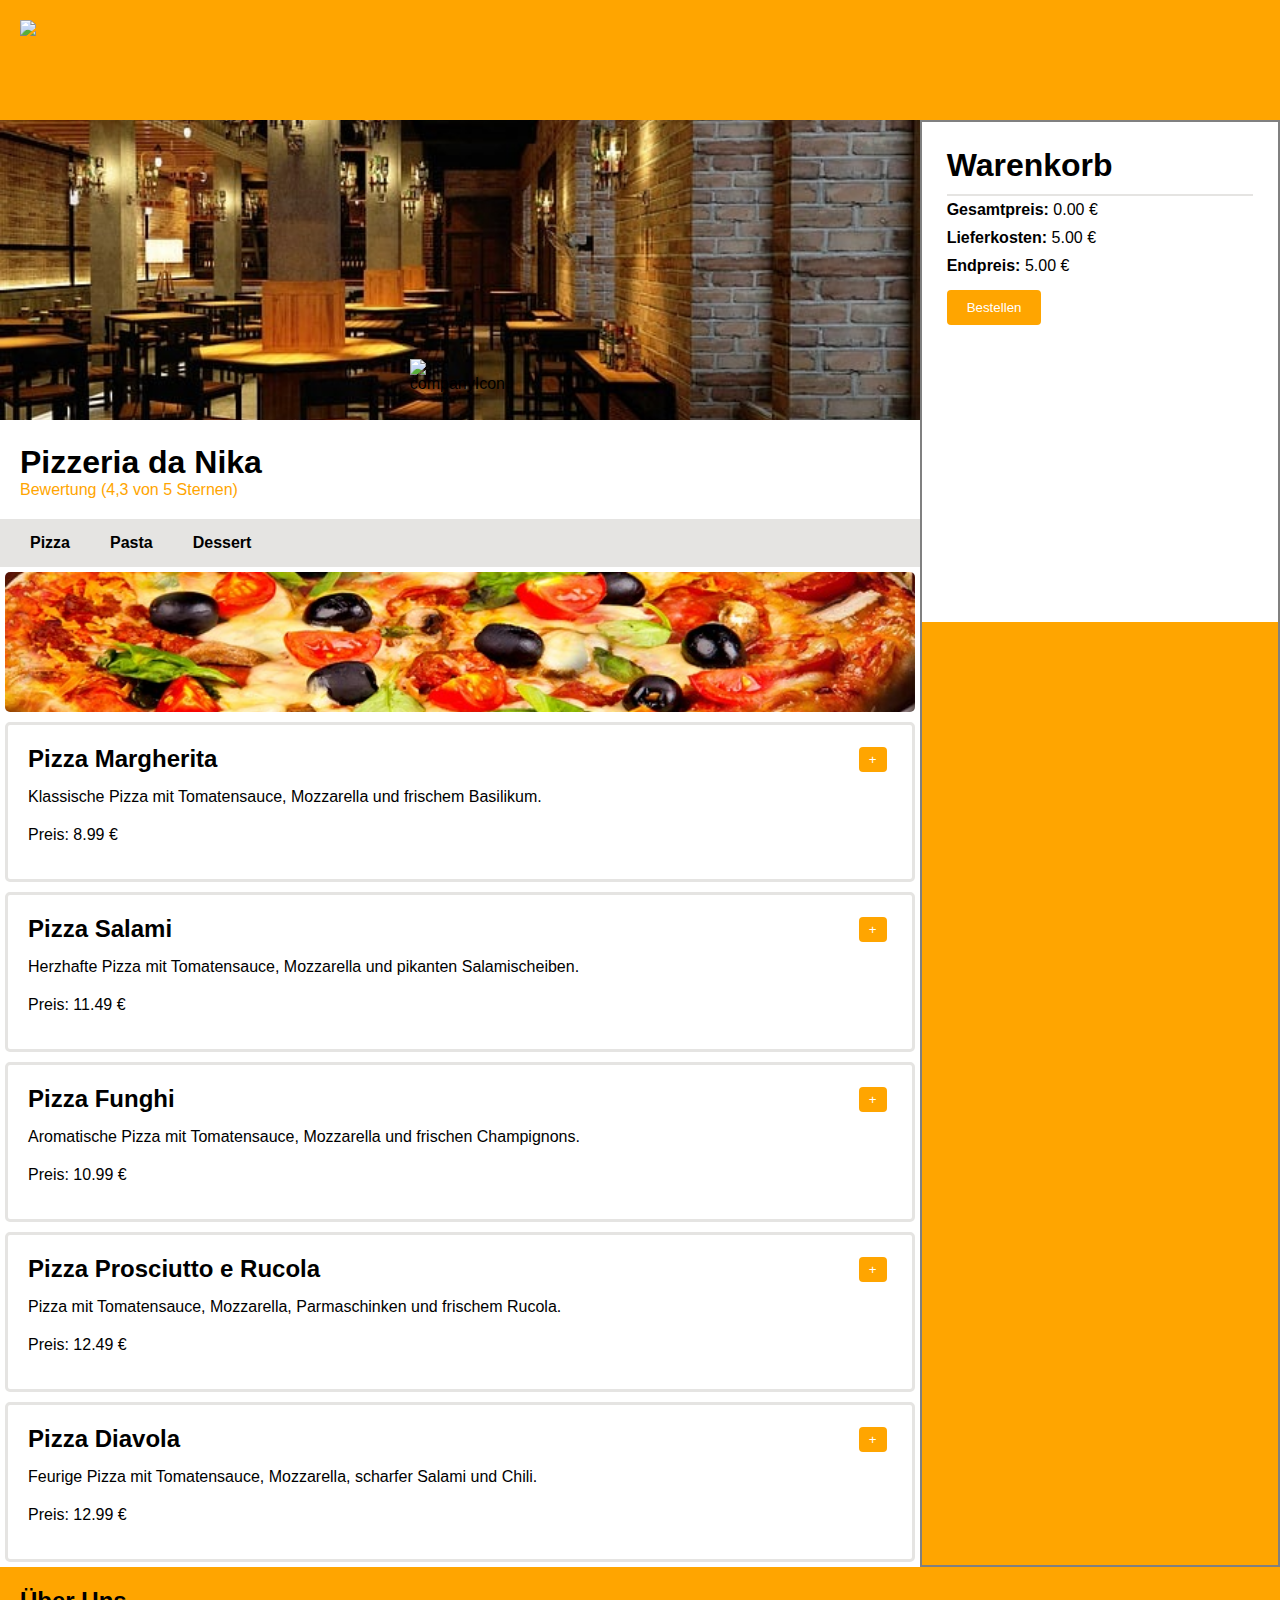
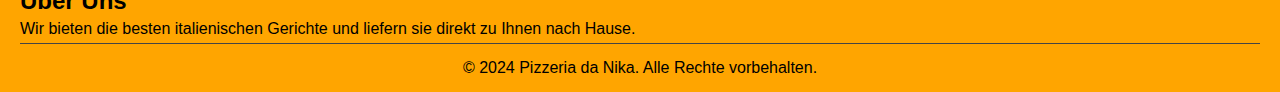
==== commit 4dae4520: "many changes" ====
--- a/index.html
+++ b/index.html
@@ -9,60 +9,74 @@
     <script src="./scripts/template.js"></script>
     <script src="./script.js"></script>
 
-    <link rel="stylesheet" href="./styles/fonts.css">
     <link rel="stylesheet" href="./styles/standard.css">
-    <link rel="stylesheet" href="./styles/assets.css">
     <link rel="stylesheet" href="./styles/basket.css">
     <link rel="stylesheet" href="./style.css">
 </head>
 <body onload="init()">
     <section class="header">
-        <img class="headerLogo" src="assets/icons/logo/Logo.png">
+        <img class="header-logo" src="assets/icons/logo/Logo.png">
     </section>
-    <section class="contentTotal">
+    <section class="content-total">
         <!-- Restaurant Content -->
-        <div class="contentRestaurant">
-            <div class="imageWrapper">
-                <img class="contentRestaurantImage" src="assets/img/pizzaRestaurant.jpg" alt="bildDesPizzaRestaurant">
-                <img class="companyIcon" src="assets/icons/logo/companyIcon.png" alt="companyIcon">
+        <div class="content-restaurant">
+            <div class="image-wrapper">
+                <img class="content-restaurant-image" src="assets/img/pizzaRestaurant.jpg" alt="bildDesPizzaRestaurant">
+                <img class="company-icon" src="assets/icons/logo/companyIcon.png" alt="companyIcon">
             </div>
-            <div class="contentRestaurantHead">    
+            <div class="content-restaurant-head">    
             </div>
-            <div class="contentRestaurantTitelbox">
+            <div class="content-restaurant-title-box"> <!-- geändert: titelbox -> title-box -->
                 <h1>Pizzeria da Nika</h1>
-                <div class="restaurantRating">Bewertung (4,3 von 5 Sternen)</div>
+                <div class="restaurant-rating">Bewertung (4,3 von 5 Sternen)</div>
             </div>
-            <div class="contentRestaurantNavbar">
+            <div class="content-restaurant-nav-bar"> <!-- geändert: navbar -> nav-bar -->
                 <a href="#pizza" class="nav-link" onclick="toggleSection('pizza')">Pizza</a>
                 <a href="#pasta" class="nav-link" onclick="toggleSection('pasta')">Pasta</a>
-                <a href="#dessert" class="nav-link" onclick="toggleSection('dessert')">Dessert</a>
+                <a href="#dessert" class="nav-link" onclick="toggleSection('desserts')">Dessert</a>
             </div>
-            <div class="contentRestaurantCategory hidden" id="pizza">
+            <div class="content-restaurant-category hidden" id="pizza">
             </div>
-            <div class="contentRestaurantCategory hidden" id="pasta">    
+            <div class="content-restaurant-category hidden" id="pasta">    
             </div>
-            <div class="contentRestaurantCategory hidden" id="dessert">    
+            <div class="content-restaurant-category hidden" id="desserts">    
             </div>
         </div>
         
         <!-- Basket Section (Standardmäßig sichtbar) -->
-        <div class="basketStickyrail" id="basketSection">
+        <div class="basket-sticky-rail" id="basketSection"> <!-- geändert: stickyrail -> sticky-rail -->
             <div class="basket">
                 <h1>Warenkorb</h1>
             </div>
         </div>
-
+    
         <!-- Mobile Basket Button (Nur sichtbar bei < 920px) -->
-        <button class="mobileBasketButton" onclick="toggleMobileBasket()">Warenkorb anzeigen</button>
+        <button class="mobile-basket-button" onclick="toggleMobileBasket()">Warenkorb anzeigen</button>
     </section>
-
+    
     <section class="footer">
         <h2>Über Uns</h2>
         <p>Wir bieten die besten italienischen Gerichte und liefern sie direkt zu Ihnen nach Hause.</p>
-        <div class="footerBottom">
+        <div class="footer-bottom">
             <p>&copy; 2024 Pizzeria da Nika. Alle Rechte vorbehalten.</p>
         </div>
     </section>
+    
+    <script>
+        function toggleMobileBasket() {
+            const basketSection = document.querySelector('.basket-sticky-rail'); // Korrektur: die richtige Klasse verwenden
+            const restaurantContent = document.querySelector('.content-restaurant'); // Korrektur: die richtige Klasse verwenden
+
+            if (basketSection && restaurantContent) {
+                // Umschalten zwischen Warenkorb anzeigen und Restaurant-Content ausblenden
+                basketSection.classList.toggle('hidden');
+                restaurantContent.classList.toggle('hidden');
+            } else {
+                console.error("Elemente für Basket oder Restaurant Content nicht gefunden.");
+            }
+        }
+    </script>
 </body>
 </html>
 
+
--- a/styles/basket.css
+++ b/styles/basket.css
@@ -1,5 +1,5 @@
-.basketStickyrail {
-    width: 500px; /*basket_wrapper*/
+.basket-sticky-rail {
+    width: 500px; /* basket-wrapper */
     flex-grow: 1;
     border-width: 2px;
     border-style: solid;
@@ -20,33 +20,33 @@
     overflow-y: auto;
 }
 
-.basketItem {
+.basket-item {
     display: flex;
     flex-direction: column;
     padding: 10px 0px;
     border-bottom: 1px solid #E5E4E2;
 }
 
-.basketItemName {
+.basket-item-name {
     margin-bottom: 10px; /* Fügt einen Abstand zwischen dem Namen und den Steuerelementen hinzu */
 }
 
-.basketItemControls {
+.basket-item-controls {
     display: flex;
     align-items: center; /* Zentriert die Elemente vertikal */
     gap: 10px; /* Abstand zwischen den Elementen */
 }
 
-.basketItemControls button, .basketItemControls p { 
+.basket-item-controls button, .basket-item-controls p { 
     margin: 0; 
 }
 
-.basketItem p {
+.basket-item p {
     margin: 5px 0;
     flex-grow: 1;
 }
 
-.basketItem button {
+.basket-item button {
     background-color: #FFA500;
     color: white;
     border: none;
@@ -56,16 +56,16 @@
     margin: 0 5px;
 }
 
-.basketItem button:hover {
+.basket-item button:hover {
     background-color: #ff7f00;
 }
 
-.totalPrice {
+.total-price {
     border-top: 2px solid #E5E4E2;
     margin-top: 10px;
 }
 
-.placeOrderButton {
+.place-order-button {
     background-color: #FFA500;
     color: white;
     border: none;
@@ -75,24 +75,24 @@
     margin-top: 10px;
 }
 
-.placeOrderButton:hover {
+.place-order-button:hover {
     background-color: #ff7f00;
 }
 
-.orderMessage {
+.order-message {
     margin-top: 20px;
     font-size: 16px;
     color: green;
 }
 
 /* Mobile Basket Button */
-.mobileBasketButton {
+.mobile-basket-button {
     display: none; /* Standardmäßig ausblenden */
     position: fixed;
     bottom: 20px;
     left: 50%;
     transform: translateX(-50%);
-    background-color:blue;
+    background-color: blue;
     color: white;
     border: none;
     padding: 15px 50px;
@@ -102,21 +102,52 @@
     z-index: 1000;
 }
 
-.mobileBasketButton:hover {
+.mobile-basket-button:hover {
     background-color: #ff7f00;
 }
 
 @media (max-width: 920px) {
-    .basketStickyrail {
+    .basket-sticky-rail {
         display: none; /* Verbirgt den Desktop-Warenkorb */
     }
 
-    .mobileBasketButton {
+    .mobile-basket-button {
         display: block; /* Zeigt den mobilen Warenkorb-Button */
     }
+}
 
-    .basketItemControls button {
-        padding: 8px 14px; /* Größere Klickfläche */
-        font-size: 14px; /* Etwas größere Schrift */
+@media (max-width: 920px) {
+    .basket-center-modal {
+        position: fixed;
+        top: 50%;
+        left: 50%;
+        transform: translate(-50%, -50%);
+        background-color: white;
+        box-shadow: 0 4px 8px rgba(0, 0, 0, 0.2);
+        border-radius: 10px;
+        padding: 20px;
+        z-index: 1001; /* Über dem mobilen Button */
+        display: none; /* Standardmäßig versteckt */
     }
-}+
+    .basket-center-modal.visible {
+        display: block; /* Sichtbar machen, wenn sichtbar getoggelt */
+    }
+
+    /* Dunkler Hintergrund für Modal-Effekt */
+    .modal-overlay {
+        position: fixed;
+        top: 0;
+        left: 0;
+        width: 100%;
+        height: 100%;
+        background: rgba(0, 0, 0, 0.5);
+        z-index: 1000;
+        display: none;
+    }
+
+    .modal-overlay.visible {
+        display: block;
+    }
+}
+
--- a/style.css
+++ b/style.css
@@ -14,17 +14,16 @@
     display: flex;
 }
 
-
-.headerLogo {
+.header-logo {
     width: 200px;
 }
 
-.imageWrapper {
+.image-wrapper {
     position: relative;
 }
 
-.contentTotal {
-    display: flex; /*content_wrapper*/
+.content-total {
+    display: flex; /*content-wrapper*/
     flex-direction: row;
 }
 
@@ -32,18 +31,18 @@
     font-size: 32px;
 }
 
-.contentRestaurant {
+.content-restaurant {
     width: 100%; /*content*/
     background-color: white;
 }
 
-.contentRestaurantImage {
+.content-restaurant-image {
     width: 100%;
     height: 300px;
     object-fit: cover;
 }
 
-.companyIcon {
+.company-icon {
     position: absolute;
     bottom: -35px;
     left: 50%;
@@ -52,15 +51,15 @@
     height: 100px;
 }
 
-.contentRestaurantTitelbox {
+.content-restaurant-title-box { /* geändert: titelbox -> title-box */
     padding: 20px;
 }
 
-.restaurantRating {
+.restaurant-rating {
     color: #FFA500;
 }
 
-.contentRestaurantNavbar {
+.content-restaurant-nav-bar { /* geändert: navbar -> nav-bar */
     display: flex;
     gap: 20px;
     background-color: #E5E4E2;
@@ -68,7 +67,7 @@
     width: 100%;
 }
 
-.navLink {
+.nav-link {
     text-decoration: none;
     font-size: 16px;
     font-weight: bold;
@@ -77,12 +76,12 @@
     transition: background-color 0.3s ease;
 }
 
-.navLink:hover {
+.nav-link:hover {
     background-color: white;
     color: #FFA500;
 }
 
-.contentRestaurantCategory {
+.content-restaurant-category {
     display: flex;
     flex-direction: column;
     background-color: #ffffff;
@@ -90,7 +89,9 @@
     width: 100%;
 }
 
-.contentCategoryPizzaImg, .contentCategoryPastaImg, .contentCategoryDessertImg {
+.content-category-pizza-img, /* geändert: content-categoryPizzaImg */
+.content-category-pasta-img, /* geändert: content-categoryPastaImg */
+.content-category-desserts-img { /* geändert: content-categoryDessertImg */
     width: 100%;
     height: 150px;
     object-fit: cover;
@@ -98,15 +99,11 @@
     border-radius: 10px;
 }
 
-/*h2 {
-    padding: 10px 10px 10px 20px;
-}*/
-
 p {
     padding: 5px 0px;
 }
 
-.dishItem {
+.dish-item {
     object-fit: cover;
     width: calc(100% - 10px);
     border-width: 1px;
@@ -121,18 +118,18 @@
     display: none;
 }
 
-.dishHeader {
+.dish-header {
     display: flex;
     justify-content: space-between; /* Platz zwischen Titel und Button aufteilen */
     align-items: center;
     margin-bottom: 10px;
 }
 
-.dishHeader h2 {
+.dish-header h2 {
     margin: 0; /* Kein Abstand, damit es gut aussieht */
 }
 
-.addToBasketButton {
+.add-to-basket-button {
     background-color: #FFA500;
     color: white;
     border: none;
@@ -142,11 +139,11 @@
     cursor: pointer;
 }
 
-.addToBasketButton:hover {
+.add-to-basket-button:hover {
     background-color: #ff7f00;
 }
 
-.dishItem p {
+.dish-item p {
     margin: 0 0 10px 0; /* Abstände zwischen den Texten */
 }
 
@@ -157,29 +154,21 @@
     padding: 20px;
 }
 
-.footerBottom {
+.footer-bottom {
     text-align: center;
     padding: 10px 0;
     border-top: 1px solid #444;
 }
 
-.hidden {
-    display: none;
-}
-
 @media (max-width: 920px) {
-    .contentRestaurant {
+    .content-restaurant {
         width: 100%;
         background-color: white;
     }
 }
 
-
-
-
-
 @media (max-width: 620px) {
-    .companyIcon {
+    .company-icon {
         position: absolute;
         bottom: -25px;
         left: 80%;
@@ -193,9 +182,9 @@
         justify-content: center;
     }
 
-    .contentRestaurantImage {
+    .content-restaurant-image {
         width: 100%;
         height: 200px;
         object-fit: cover;
     }
-}+}
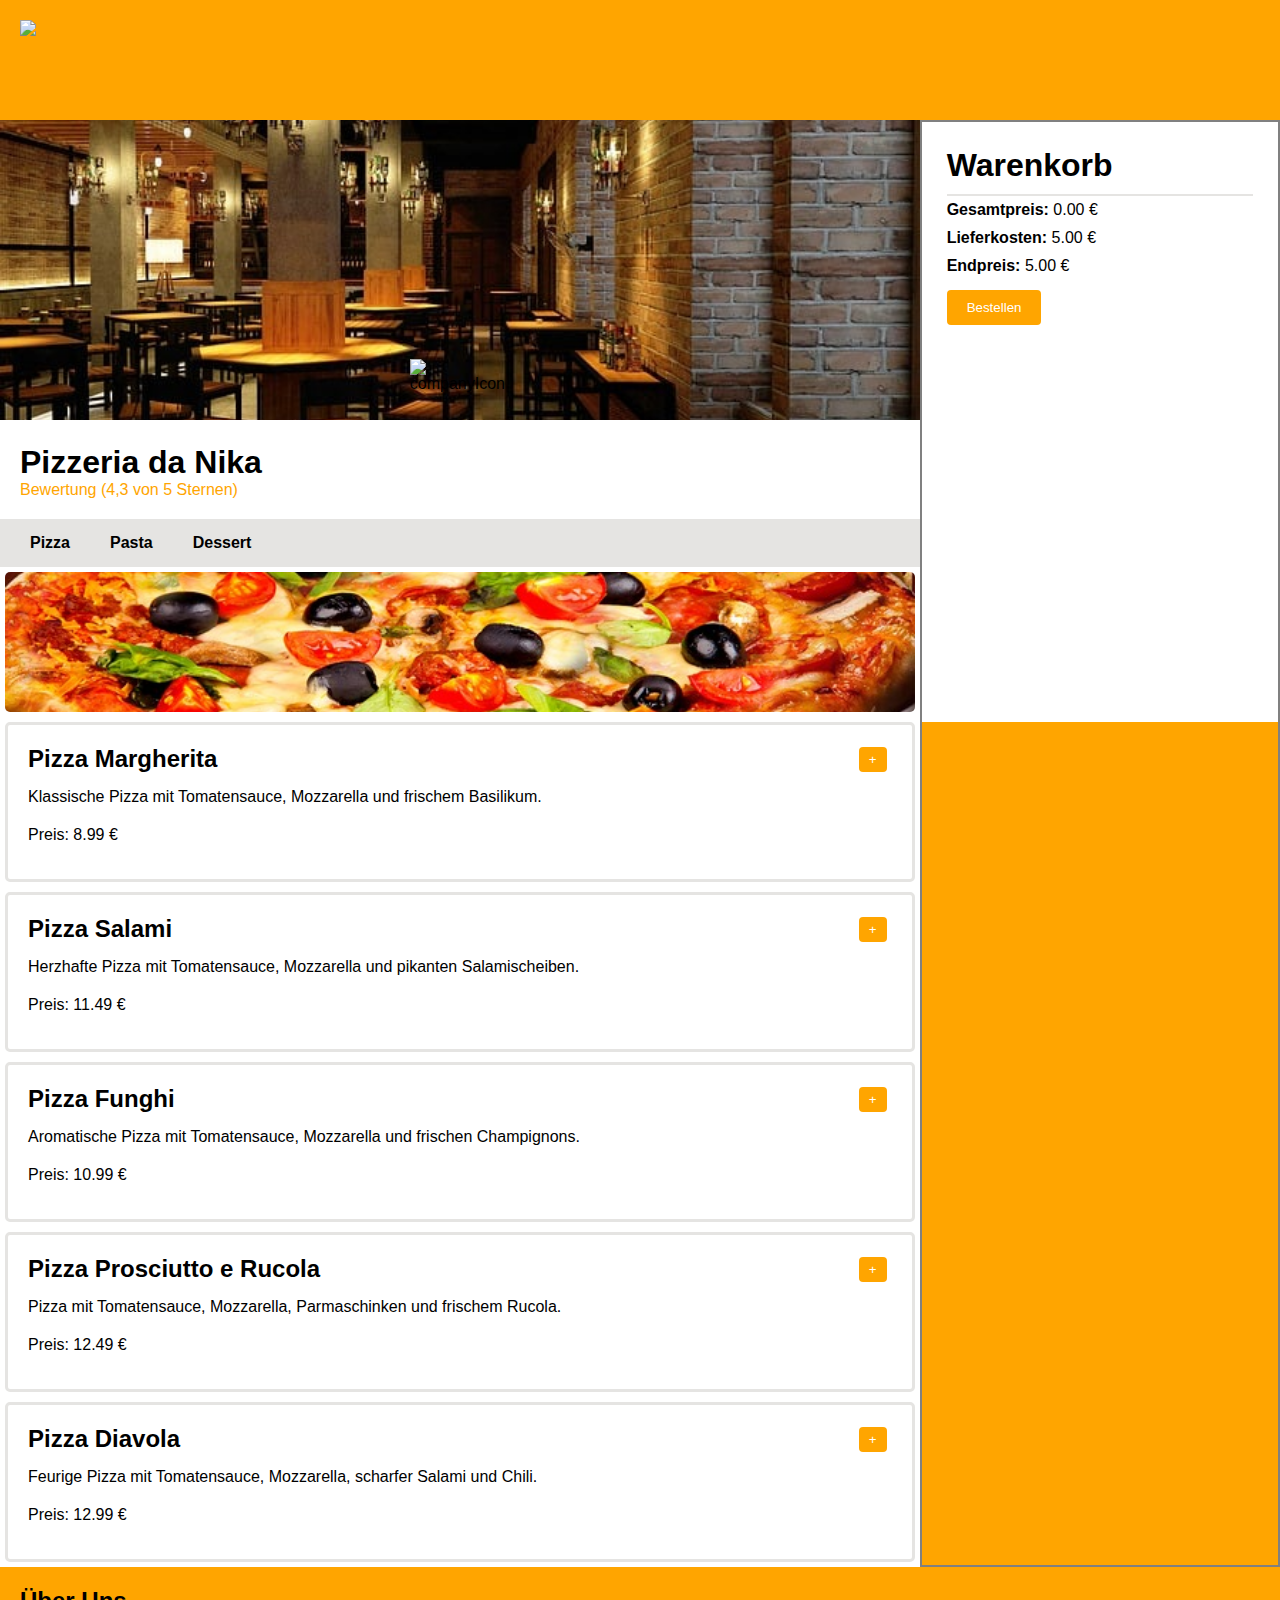
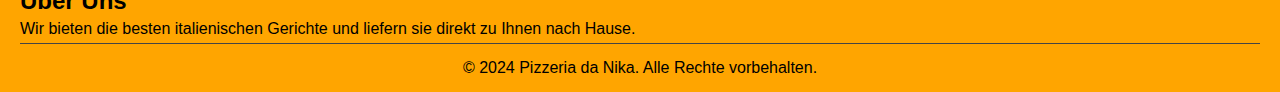
==== commit 723df6c0: "final" ====
--- a/index.html
+++ b/index.html
@@ -18,7 +18,6 @@
         <img class="header-logo" src="assets/icons/logo/Logo.png">
     </section>
     <section class="content-total">
-        <!-- Restaurant Content -->
         <div class="content-restaurant">
             <div class="image-wrapper">
                 <img class="content-restaurant-image" src="assets/img/pizzaRestaurant.jpg" alt="bildDesPizzaRestaurant">
@@ -26,11 +25,11 @@
             </div>
             <div class="content-restaurant-head">    
             </div>
-            <div class="content-restaurant-title-box"> <!-- geändert: titelbox -> title-box -->
+            <div class="content-restaurant-title-box">
                 <h1>Pizzeria da Nika</h1>
                 <div class="restaurant-rating">Bewertung (4,3 von 5 Sternen)</div>
             </div>
-            <div class="content-restaurant-nav-bar"> <!-- geändert: navbar -> nav-bar -->
+            <div class="content-restaurant-nav-bar">
                 <a href="#pizza" class="nav-link" onclick="toggleSection('pizza')">Pizza</a>
                 <a href="#pasta" class="nav-link" onclick="toggleSection('pasta')">Pasta</a>
                 <a href="#dessert" class="nav-link" onclick="toggleSection('desserts')">Dessert</a>
@@ -42,15 +41,11 @@
             <div class="content-restaurant-category hidden" id="desserts">    
             </div>
         </div>
-        
-        <!-- Basket Section (Standardmäßig sichtbar) -->
-        <div class="basket-sticky-rail" id="basketSection"> <!-- geändert: stickyrail -> sticky-rail -->
+        <div class="basket-sticky-rail" id="basketSection">
             <div class="basket">
                 <h1>Warenkorb</h1>
             </div>
         </div>
-    
-        <!-- Mobile Basket Button (Nur sichtbar bei < 920px) -->
         <button class="mobile-basket-button" onclick="toggleMobileBasket()">Warenkorb anzeigen</button>
     </section>
     
@@ -61,21 +56,6 @@
             <p>&copy; 2024 Pizzeria da Nika. Alle Rechte vorbehalten.</p>
         </div>
     </section>
-    
-    <script>
-        function toggleMobileBasket() {
-            const basketSection = document.querySelector('.basket-sticky-rail'); // Korrektur: die richtige Klasse verwenden
-            const restaurantContent = document.querySelector('.content-restaurant'); // Korrektur: die richtige Klasse verwenden
-
-            if (basketSection && restaurantContent) {
-                // Umschalten zwischen Warenkorb anzeigen und Restaurant-Content ausblenden
-                basketSection.classList.toggle('hidden');
-                restaurantContent.classList.toggle('hidden');
-            } else {
-                console.error("Elemente für Basket oder Restaurant Content nicht gefunden.");
-            }
-        }
-    </script>
 </body>
 </html>
 
--- a/styles/basket.css
+++ b/styles/basket.css
@@ -8,7 +8,7 @@
 
 .basket {
     width: 100%;
-    height: 500px;
+    height: 600px;
     background-color: white;
     position: sticky;
     top: 0;
@@ -89,17 +89,17 @@
 .mobile-basket-button {
     display: none; /* Standardmäßig ausblenden */
     position: fixed;
-    bottom: 20px;
+    bottom: 10px;
     left: 50%;
     transform: translateX(-50%);
     background-color: blue;
     color: white;
     border: none;
-    padding: 15px 50px;
+    padding: 10px 50px;
     font-size: 16px;
     border-radius: 5px;
     cursor: pointer;
-    z-index: 1000;
+    z-index: 1001;
 }
 
 .mobile-basket-button:hover {
@@ -107,47 +107,36 @@
 }
 
 @media (max-width: 920px) {
-    .basket-sticky-rail {
-        display: none; /* Verbirgt den Desktop-Warenkorb */
-    }
-
     .mobile-basket-button {
         display: block; /* Zeigt den mobilen Warenkorb-Button */
     }
-}
 
-@media (max-width: 920px) {
-    .basket-center-modal {
+    .basket {
+        height: 500px;
+    }
+
+    .basket-sticky-rail {
+        display: none;
         position: fixed;
         top: 50%;
         left: 50%;
-        transform: translate(-50%, -50%);
-        background-color: white;
-        box-shadow: 0 4px 8px rgba(0, 0, 0, 0.2);
-        border-radius: 10px;
-        padding: 20px;
-        z-index: 1001; /* Über dem mobilen Button */
-        display: none; /* Standardmäßig versteckt */
+        transform: translate(-50%, -50%); /* Zentriert den Warenkorb */
+        width: 90%;
+        height: auto;
+        z-index: 1002; /* Über anderen Inhalten */
+        background-color: white; /* Hintergrundfarbe */
+        box-shadow: 0 4px 8px rgba(0, 0, 0, 0.2); /* Schatten */
     }
 
-    .basket-center-modal.visible {
-        display: block; /* Sichtbar machen, wenn sichtbar getoggelt */
+    .basket-sticky-rail.visible {
+        display: block; /* Sichtbar machen, wenn 'visible' */
     }
 
-    /* Dunkler Hintergrund für Modal-Effekt */
-    .modal-overlay {
-        position: fixed;
-        top: 0;
-        left: 0;
-        width: 100%;
-        height: 100%;
-        background: rgba(0, 0, 0, 0.5);
-        z-index: 1000;
-        display: none;
+    .basket-sticky-rail.visible {
+        display: block; /* Sichtbar, wenn aktiviert */
     }
 
-    .modal-overlay.visible {
-        display: block;
+    .content-restaurant {
+        transition: opacity 0.3s ease;
     }
-}
-
+}--- a/style.css
+++ b/style.css
@@ -89,9 +89,9 @@
     width: 100%;
 }
 
-.content-category-pizza-img, /* geändert: content-categoryPizzaImg */
-.content-category-pasta-img, /* geändert: content-categoryPastaImg */
-.content-category-desserts-img { /* geändert: content-categoryDessertImg */
+.content-category-pizza-img,
+.content-category-pasta-img,
+.content-category-desserts-img {
     width: 100%;
     height: 150px;
     object-fit: cover;
@@ -114,8 +114,13 @@
     padding: 20px;
 }
 
+/*Ein- und Ausblenden*/
 .hidden {
     display: none;
+}
+
+.visible {
+    display: block;
 }
 
 .dish-header {
@@ -165,8 +170,13 @@
         width: 100%;
         background-color: white;
     }
-}
-
+
+    .basket-sticky-rail {
+        display: none;
+    }
+}
+
+/*Seite verkleiner für Mobil @media 620px*/
 @media (max-width: 620px) {
     .company-icon {
         position: absolute;
@@ -187,4 +197,4 @@
         height: 200px;
         object-fit: cover;
     }
-}
+}